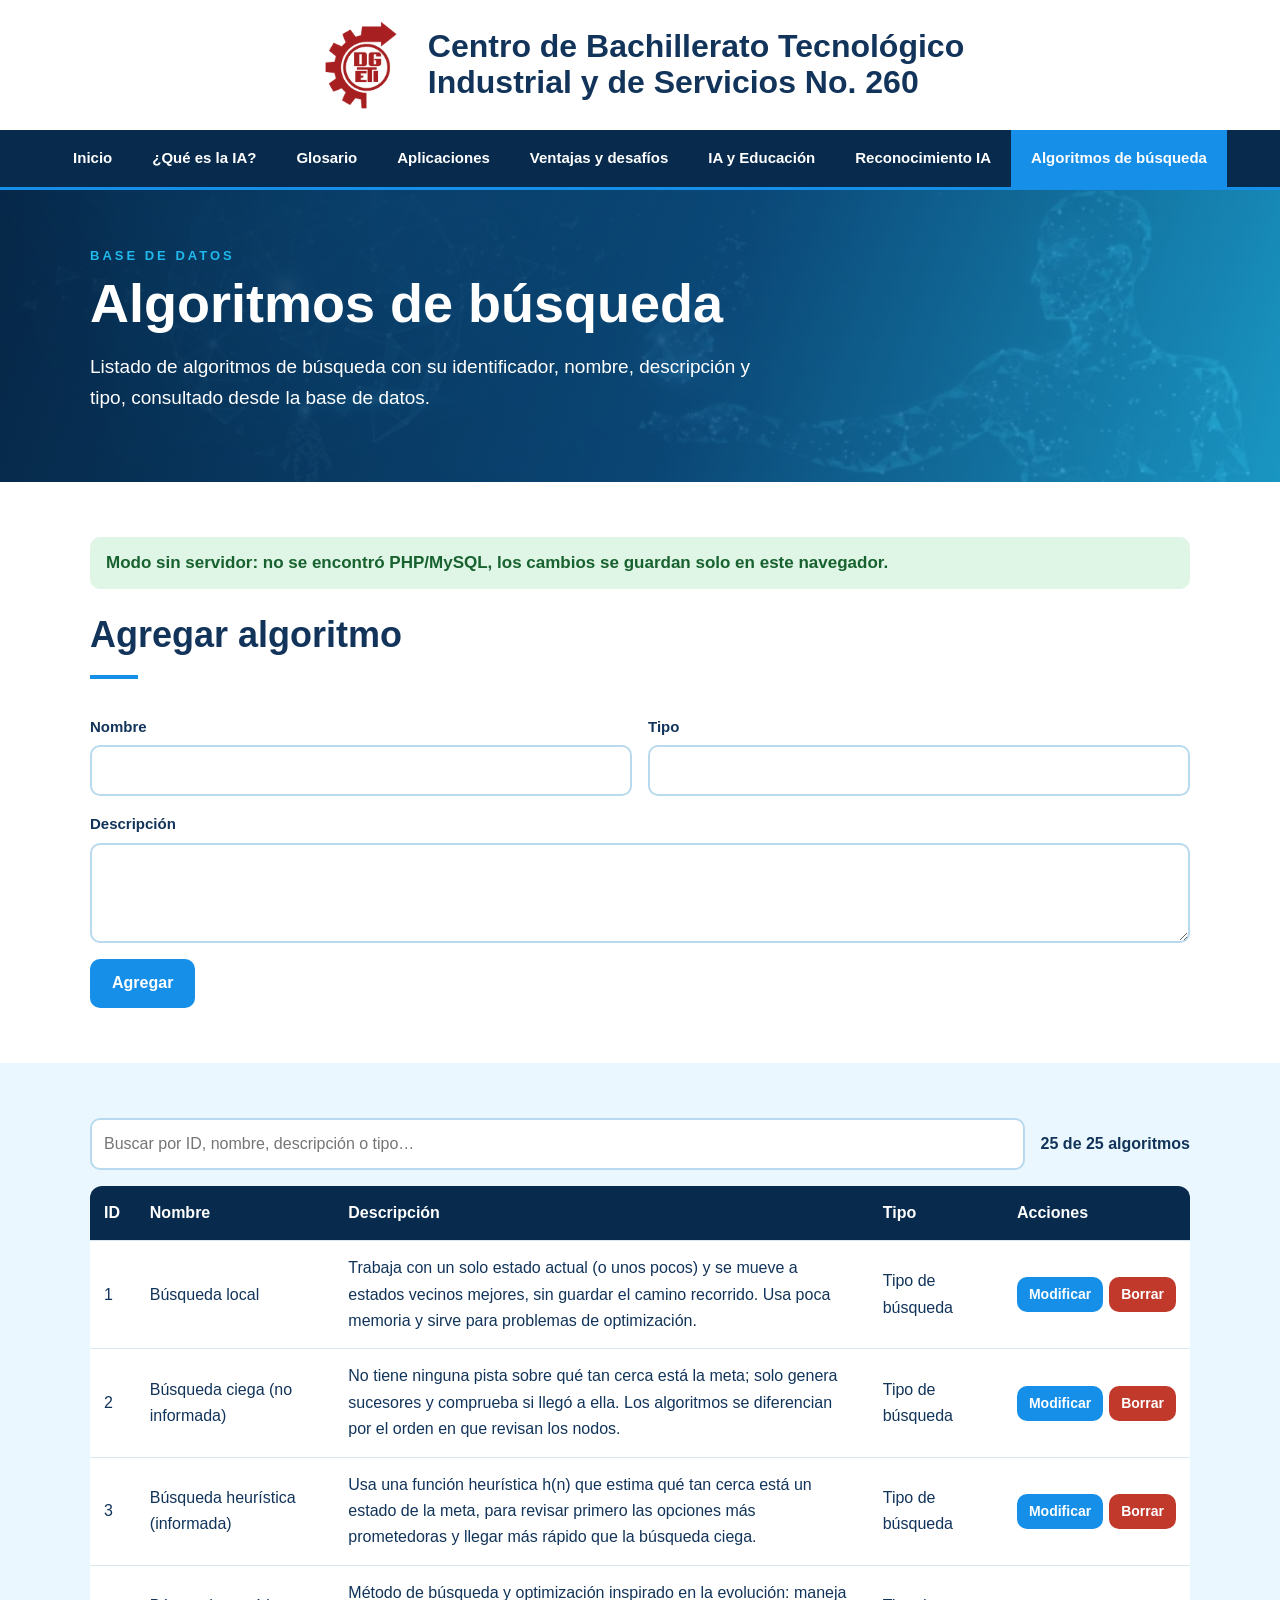
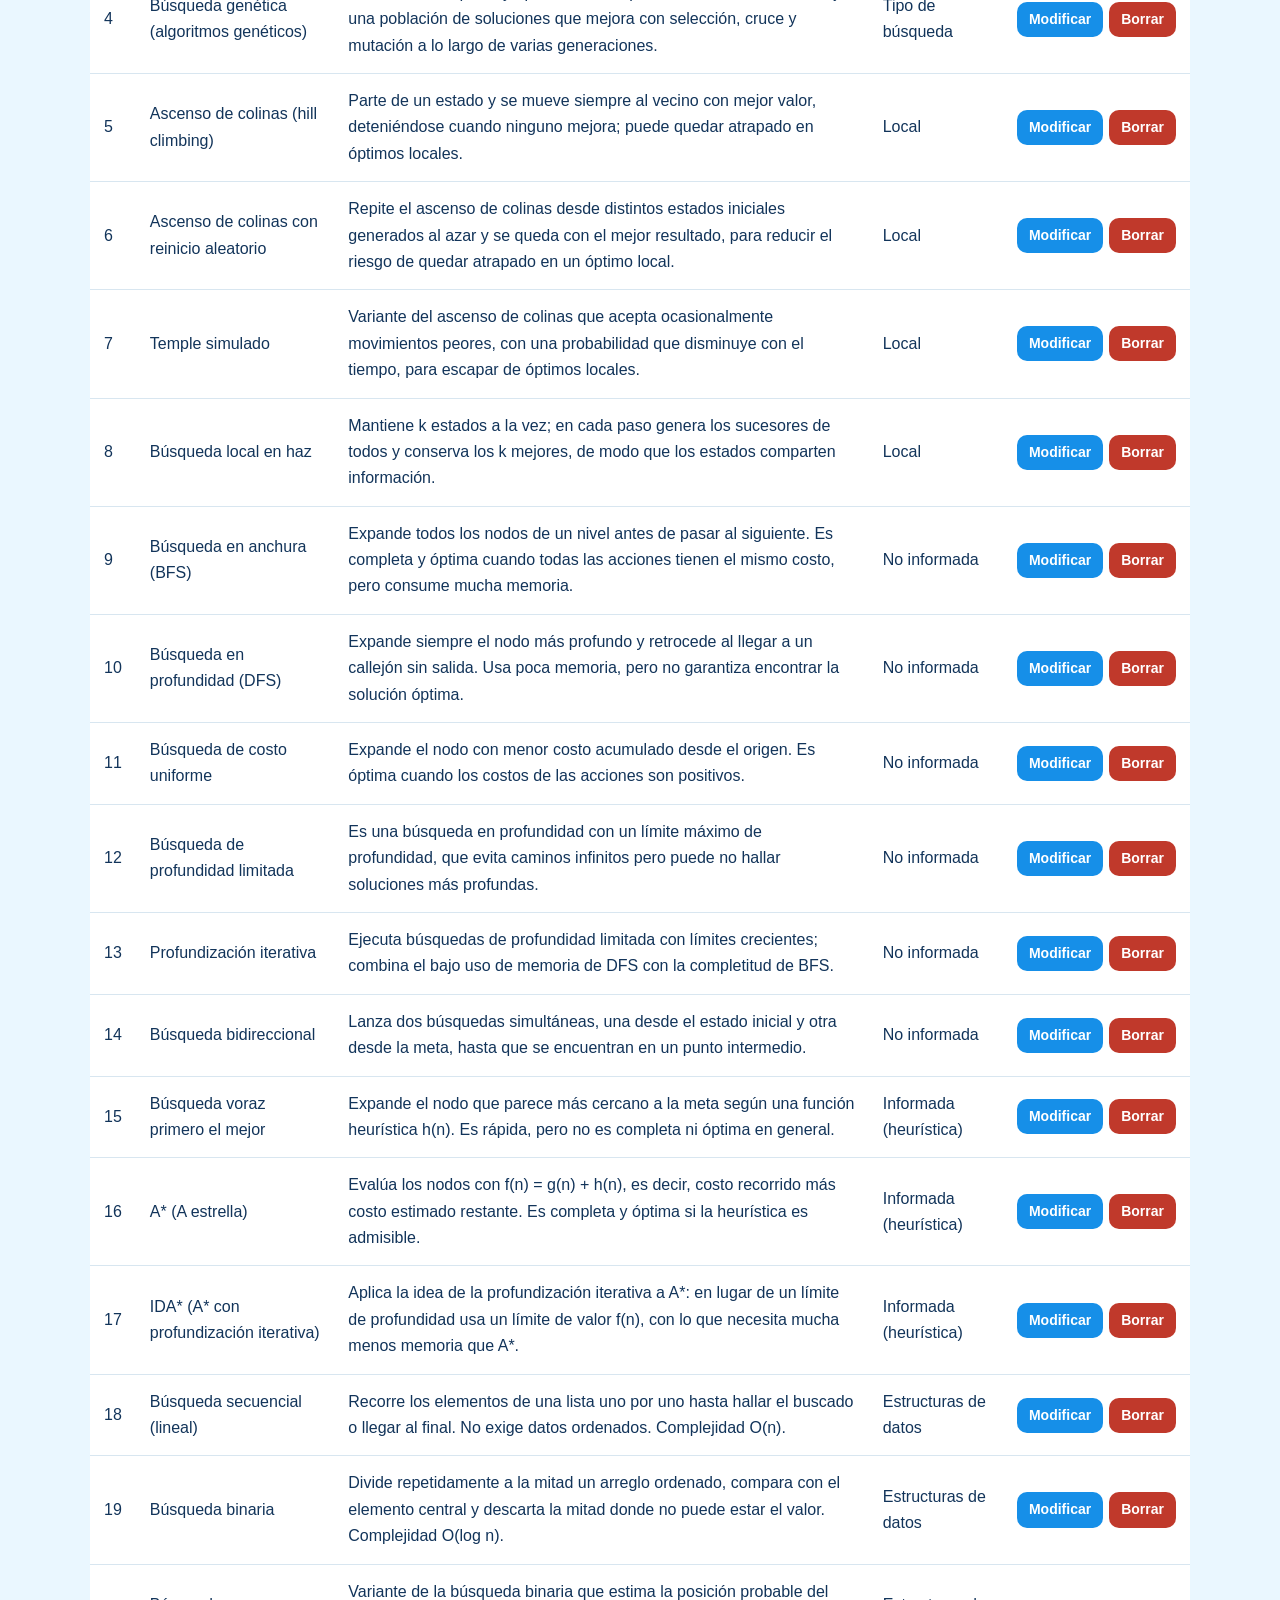
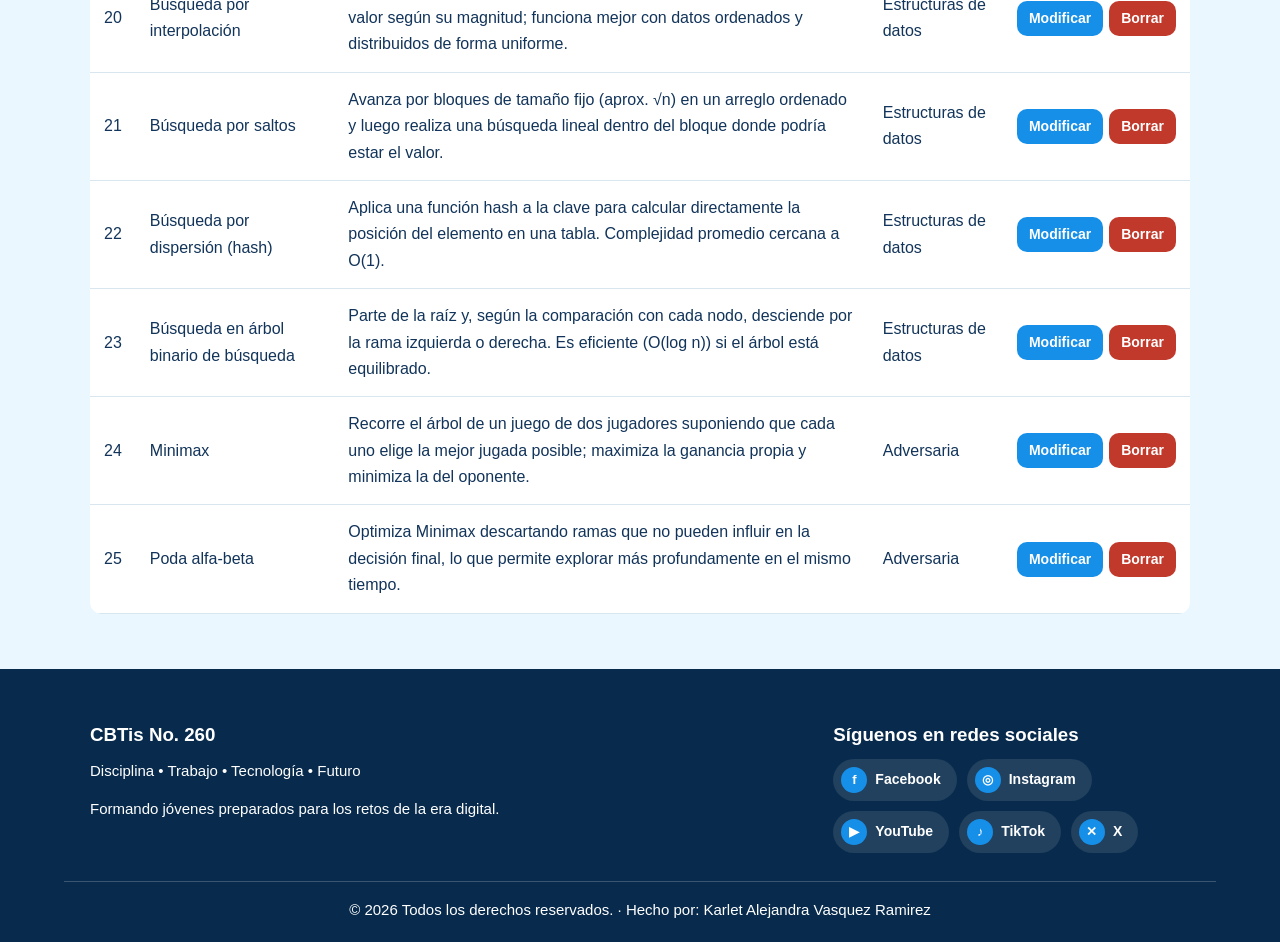
==== algoritmos-busqueda.html @ ece52bb1 "Add files via upload" ====
<!DOCTYPE html>
<html lang="es"><head><meta charset="UTF-8">
<meta name="viewport" content="width=device-width, initial-scale=1.0">
<meta name="theme-color" content="#082b4d">
<meta name="description" content="Algoritmos de búsqueda: sitio educativo sobre Inteligencia Artificial del CBTis No. 260.">
<link rel="manifest" href="manifest.json"><link rel="icon" href="imagenes/icons/icon-192.png">
<link rel="apple-touch-icon" href="imagenes/icons/icon-192.png">
<link rel="stylesheet" href="css/estilos.css"><title>Algoritmos de búsqueda | IA CBTis 260</title></head>
<body>
<!-- ENCABEZADO -->
<header class="encabezado"><img class="logo" src="imagenes/logo.png" alt="Logo CBTis">
<div class="institucion"><span>Centro de Bachillerato Tecnológico</span><span>Industrial y de Servicios No. 260</span></div></header>
<!-- BARRA DE NAVEGACIÓN -->
<nav class="barra" aria-label="Principal"><div class="nav"><a href="index.html">Inicio</a><a href="que-es-la-ia.html">¿Qué es la IA?</a><a href="glosario.html">Glosario</a><a href="aplicaciones.html">Aplicaciones</a><a href="ventajas-y-desafios.html">Ventajas y desafíos</a><a href="ia-y-educacion.html">IA y Educación</a><a href="reconocimiento.html">Reconocimiento IA</a><a href="algoritmos-busqueda.html" class="activo" aria-current="page">Algoritmos de búsqueda</a></div></nav>
<!-- CUERPO -->
<main><section class="banner"><div class="wrap"><span class="kicker">BASE DE DATOS</span><h1>Algoritmos de búsqueda</h1><p>Listado de algoritmos de búsqueda con su identificador, nombre, descripción y tipo, consultado desde la base de datos.</p></div></section>
<section class="sec"><div class="wrap">
<p id="aviso-algoritmos" class="aviso" role="alert" hidden></p>
<form id="form-algoritmo" class="form-alg" autocomplete="off"><h2 id="titulo-form">Agregar algoritmo</h2>
<input type="hidden" id="f-id">
<label>Nombre<input id="f-nombre" maxlength="100" required></label>
<label>Tipo<input id="f-tipo" maxlength="50" list="tipos" required></label><datalist id="tipos"></datalist>
<label class="ancho">Descripción<textarea id="f-descripcion" rows="3" required></textarea></label>
<div class="ancho"><button type="submit" id="guardar" class="btn">Agregar</button> <button type="button" id="cancelar" class="btn gris-b" hidden>Cancelar</button></div>
</form></div></section>
<section class="sec gris"><div class="wrap">
<div class="barra-bus"><input id="buscar" type="search" placeholder="Buscar por ID, nombre, descripción o tipo…" aria-label="Buscar algoritmos"><span id="contador"></span></div>
<div class="tabla"><table><thead><tr><th>ID</th><th>Nombre</th><th>Descripción</th><th>Tipo</th><th>Acciones</th></tr></thead><tbody id="cuerpo-algoritmos"><tr><td colspan="5">Cargando…</td></tr></tbody></table></div></div></section>
</main>
<!-- PIE DE PÁGINA -->
<footer class="pie"><div class="pie-grid">
<div><h3>CBTis No. 260</h3><p>Disciplina • Trabajo • Tecnología • Futuro</p><p>Formando jóvenes preparados para los retos de la era digital.</p></div>
<div><h3>Síguenos en redes sociales</h3><div class="redes"><a class="red" href="https://www.facebook.com/" target="_blank" rel="noopener noreferrer"><b>f</b>Facebook</a><a class="red" href="https://www.instagram.com/" target="_blank" rel="noopener noreferrer"><b>◎</b>Instagram</a><a class="red" href="https://www.youtube.com/" target="_blank" rel="noopener noreferrer"><b>▶</b>YouTube</a><a class="red" href="https://www.tiktok.com/" target="_blank" rel="noopener noreferrer"><b>♪</b>TikTok</a><a class="red" href="https://x.com/" target="_blank" rel="noopener noreferrer"><b>✕</b>X</a></div></div></div>
<p class="credito">© 2026 Todos los derechos reservados. · Hecho por: Karlet Alejandra Vasquez Ramirez</p></footer>
<script src="js/main.js"></script><script src="js/datos-iniciales.js"></script><script src="js/algoritmos.js"></script></body></html>
---- css/estilos.css ----
:root{--az:#082b4d;--az2:#12345a;--ac:#168fe8;--cy:#20b9ed;--gris:#eaf7ff;--tx:#12345a}
*{box-sizing:border-box;margin:0;padding:0}html{scroll-behavior:smooth}
body{font-family:Arial,Helvetica,sans-serif;color:var(--tx);line-height:1.65;background:#fff}
a{color:var(--ac)}img{max-width:100%;display:block}.wrap{max-width:1100px;margin:auto}
.encabezado{display:flex;align-items:center;justify-content:center;gap:22px;padding:20px 5%;background:#fff}
.logo{width:90px;height:90px;object-fit:contain}.institucion span{display:block;font-weight:bold;font-size:clamp(17px,3.2vw,32px);line-height:1.12}
.barra{position:sticky;top:0;z-index:1000;background:var(--az);border-bottom:3px solid var(--ac)}
.nav{display:flex;justify-content:center;overflow-x:auto;scrollbar-width:none}.nav::-webkit-scrollbar{display:none}
.nav a{color:#fff;text-decoration:none;font-weight:bold;font-size:15px;padding:16px 20px;white-space:nowrap;transition:.25s}
.nav a:hover,.nav a.activo{background:var(--ac)}
.kicker{display:block;letter-spacing:3px;font-size:13px;font-weight:bold;color:var(--cy);margin-bottom:8px}
.hero,.banner{color:#fff;background:linear-gradient(110deg,rgba(6,40,73,.93),rgba(12,79,130,.88) 55%,rgba(32,185,237,.8)),url(../imagenes/banner-ia.jpg) center/cover,#0c4f82}
.hero{background:linear-gradient(110deg,rgba(6,40,73,.9),rgba(12,79,130,.82) 55%,rgba(32,185,237,.7)),url(../imagenes/fondo-inicio.jpg) center/cover,#0c4f82}
.hero{padding:60px 5%}.hero-grid{display:flex;align-items:center;gap:40px}.hero-grid>*{flex:1}
.hero h1,.banner h1{font-size:clamp(30px,5.5vw,54px);line-height:1.08;margin:8px 0 18px}.hero p,.banner p{font-size:19px;max-width:700px}
.hero img{max-height:380px;object-fit:contain}.banner{padding:55px 5%}
.sec{padding:55px 5%}.gris{background:var(--gris)}
h2{font-size:clamp(26px,4vw,36px);margin-bottom:20px}h2:after{content:"";display:block;width:48px;height:4px;background:var(--ac);margin-top:10px}
h3{margin:6px 0 8px}p{margin-bottom:14px;font-size:17px}.centro{text-align:center;margin-top:30px}
.grid{display:grid;grid-template-columns:repeat(auto-fit,minmax(240px,1fr));gap:24px;margin-top:22px}
.card{background:#fff;border-radius:14px;padding:22px;box-shadow:0 4px 18px rgba(8,43,77,.1);overflow:hidden}
.card img{margin:-22px -22px 16px;width:calc(100% + 44px);height:170px;object-fit:cover}
.icono{width:54px;height:54px;border-radius:50%;background:var(--ac);display:flex;align-items:center;justify-content:center;font-size:26px;margin-bottom:10px}
.enlace{text-decoration:none;color:var(--tx);transition:.25s}.enlace:hover{transform:translateY(-5px);box-shadow:0 10px 26px rgba(8,43,77,.18)}
.video{position:relative;max-width:850px;margin:18px auto 0;aspect-ratio:16/9;border-radius:18px;overflow:hidden;box-shadow:0 8px 25px rgba(0,0,0,.18)}
.video iframe{width:100%;height:100%;border:0}
.split{display:grid;grid-template-columns:1fr 1fr;gap:32px;align-items:center}.split img{border-radius:16px;width:100%;max-height:340px;object-fit:cover}
[data-img].sin-imagen{display:none}
.caja{border-radius:14px;padding:22px 26px;background:#fff;border-left:6px solid var(--ac);box-shadow:0 4px 18px rgba(8,43,77,.08)}.caja.no{border-color:#e8833a}
li{margin:8px 0 8px 20px;font-size:17px}
.linea{border-left:4px solid var(--ac);padding-left:24px}.linea div{margin-bottom:18px;position:relative}
.linea div:before{content:"";position:absolute;left:-33px;top:6px;width:14px;height:14px;border-radius:50%;background:var(--cy);border:3px solid #fff;box-shadow:0 0 0 2px var(--ac)}
.linea b{font-size:20px;color:var(--ac)}.linea p{margin:0}
.tabla{overflow-x:auto}table{width:100%;border-collapse:collapse;background:#fff;border-radius:12px;overflow:hidden}
th,td{padding:14px;text-align:left;border-bottom:1px solid #d8e6f0}th{background:var(--az);color:#fff}
.pasos li{margin-bottom:12px}code{background:#d6eefc;padding:2px 6px;border-radius:5px}
.pie{background:var(--az);color:#fff;padding:45px 5% 20px}.pie-grid{max-width:1100px;margin:auto;display:grid;grid-template-columns:2fr 1fr;gap:30px}
.pie p{font-size:15px}.pie-links a{display:block;color:#bfe6ff;text-decoration:none;margin-bottom:6px}.pie-links a:hover{color:#fff}
.credito{text-align:center;border-top:1px solid rgba(255,255,255,.2);margin:28px 0 0;padding-top:16px}
.redes{display:flex;flex-wrap:wrap;gap:10px}
.red{display:inline-flex;align-items:center;gap:8px;padding:8px 16px 8px 8px;border-radius:30px;background:rgba(255,255,255,.1);color:#fff;text-decoration:none;font-weight:bold;font-size:14px;transition:.25s}
.red b{width:26px;height:26px;border-radius:50%;background:var(--ac);display:flex;align-items:center;justify-content:center;font-size:13px}
.red:hover{background:var(--ac);transform:translateY(-2px)}.pasos{margin-left:6px}
html{scroll-padding-top:70px}
.term{display:grid;grid-template-columns:1fr 1.1fr;align-items:center;margin:30px 0;background:#fff;border-radius:18px;overflow:hidden;box-shadow:0 6px 24px rgba(8,43,77,.12)}
.term-img{height:100%;min-height:270px;background:linear-gradient(135deg,#0c4f82,#20b9ed)}.term-img img{width:100%;height:100%;min-height:270px;object-fit:cover}
.term-txt{padding:26px 32px}.term:nth-of-type(even) .term-img{order:2}
.num{display:inline-flex;width:38px;height:38px;border-radius:50%;background:var(--ac);color:#fff;font-weight:bold;align-items:center;justify-content:center;font-size:14px}
.term h3{font-size:24px;margin:10px 0 2px}.en{display:block;color:var(--ac);font-weight:bold;font-size:14px;margin-bottom:12px}.term p{margin:0}
.rel div{border-radius:16px;padding:14px}.rel b{display:block;margin-bottom:10px}.n1{background:#cfeaff}.n2{background:#9fd3fb}.n3{background:#5db4f3}.n4{background:var(--az);color:#fff;font-weight:bold;text-align:center}
@media(max-width:800px){.hero-grid,.split,.pie-grid,.term{grid-template-columns:1fr;display:grid}.hero img{max-height:240px;margin:auto}
.encabezado{flex-direction:column;text-align:center;gap:10px}.logo{width:72px;height:72px}.term:nth-of-type(even) .term-img{order:0}.term-img,.term-img img{min-height:200px}.term-txt{padding:20px 22px}.nav{justify-content:flex-start}}

/* Algoritmos de búsqueda (CRUD) */
.form-alg{display:grid;grid-template-columns:1fr 1fr;gap:16px}.form-alg h2,.form-alg .ancho{grid-column:1/-1}
.form-alg label{font-weight:bold;font-size:15px}
.form-alg input,.form-alg textarea,.barra-bus input{display:block;width:100%;margin-top:6px;padding:11px 12px;font:inherit;font-weight:normal;border:2px solid #b9d9ee;border-radius:10px;color:var(--tx)}
.form-alg input:focus,.form-alg textarea:focus,.barra-bus input:focus{outline:none;border-color:var(--ac)}
.btn{background:var(--ac);color:#fff;border:0;border-radius:10px;padding:11px 22px;font:inherit;font-weight:bold;cursor:pointer;transition:.2s}.btn:hover{background:var(--az)}
.btn.peq{padding:6px 12px;font-size:14px}.btn.rojo{background:#c0392b}.btn.rojo:hover{background:#8e2a20}.btn.gris-b{background:#6b7f92}
.acciones{white-space:nowrap}.acciones .btn+.btn{margin-left:6px}
.barra-bus{display:flex;align-items:center;gap:16px;margin-bottom:16px;flex-wrap:wrap}.barra-bus input{flex:1;min-width:220px;margin:0}.barra-bus span{font-weight:bold}
.aviso{padding:12px 16px;border-radius:10px;font-weight:bold;margin-bottom:16px}.aviso.ok{background:#dff5e6;color:#17622f}.aviso.error{background:#fde2de;color:#8e2a20}
@media(max-width:800px){.form-alg{grid-template-columns:1fr}}
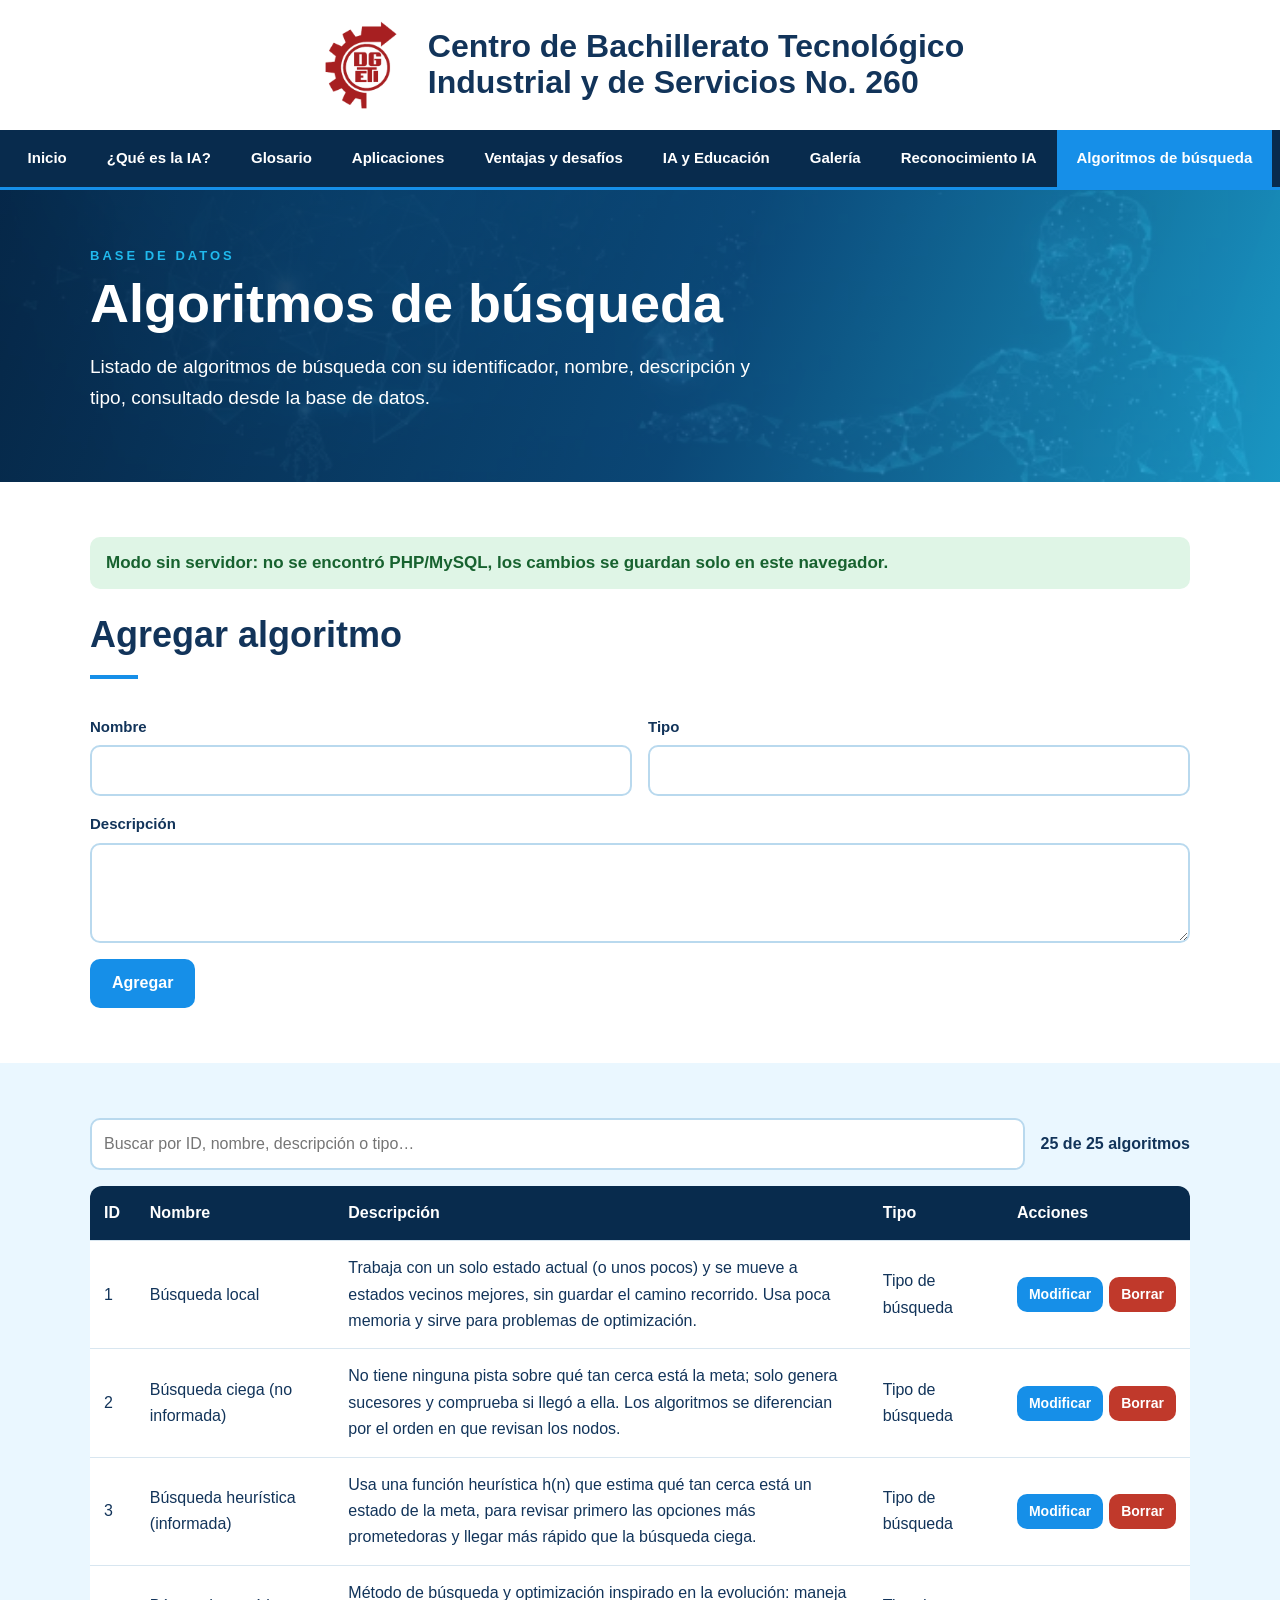
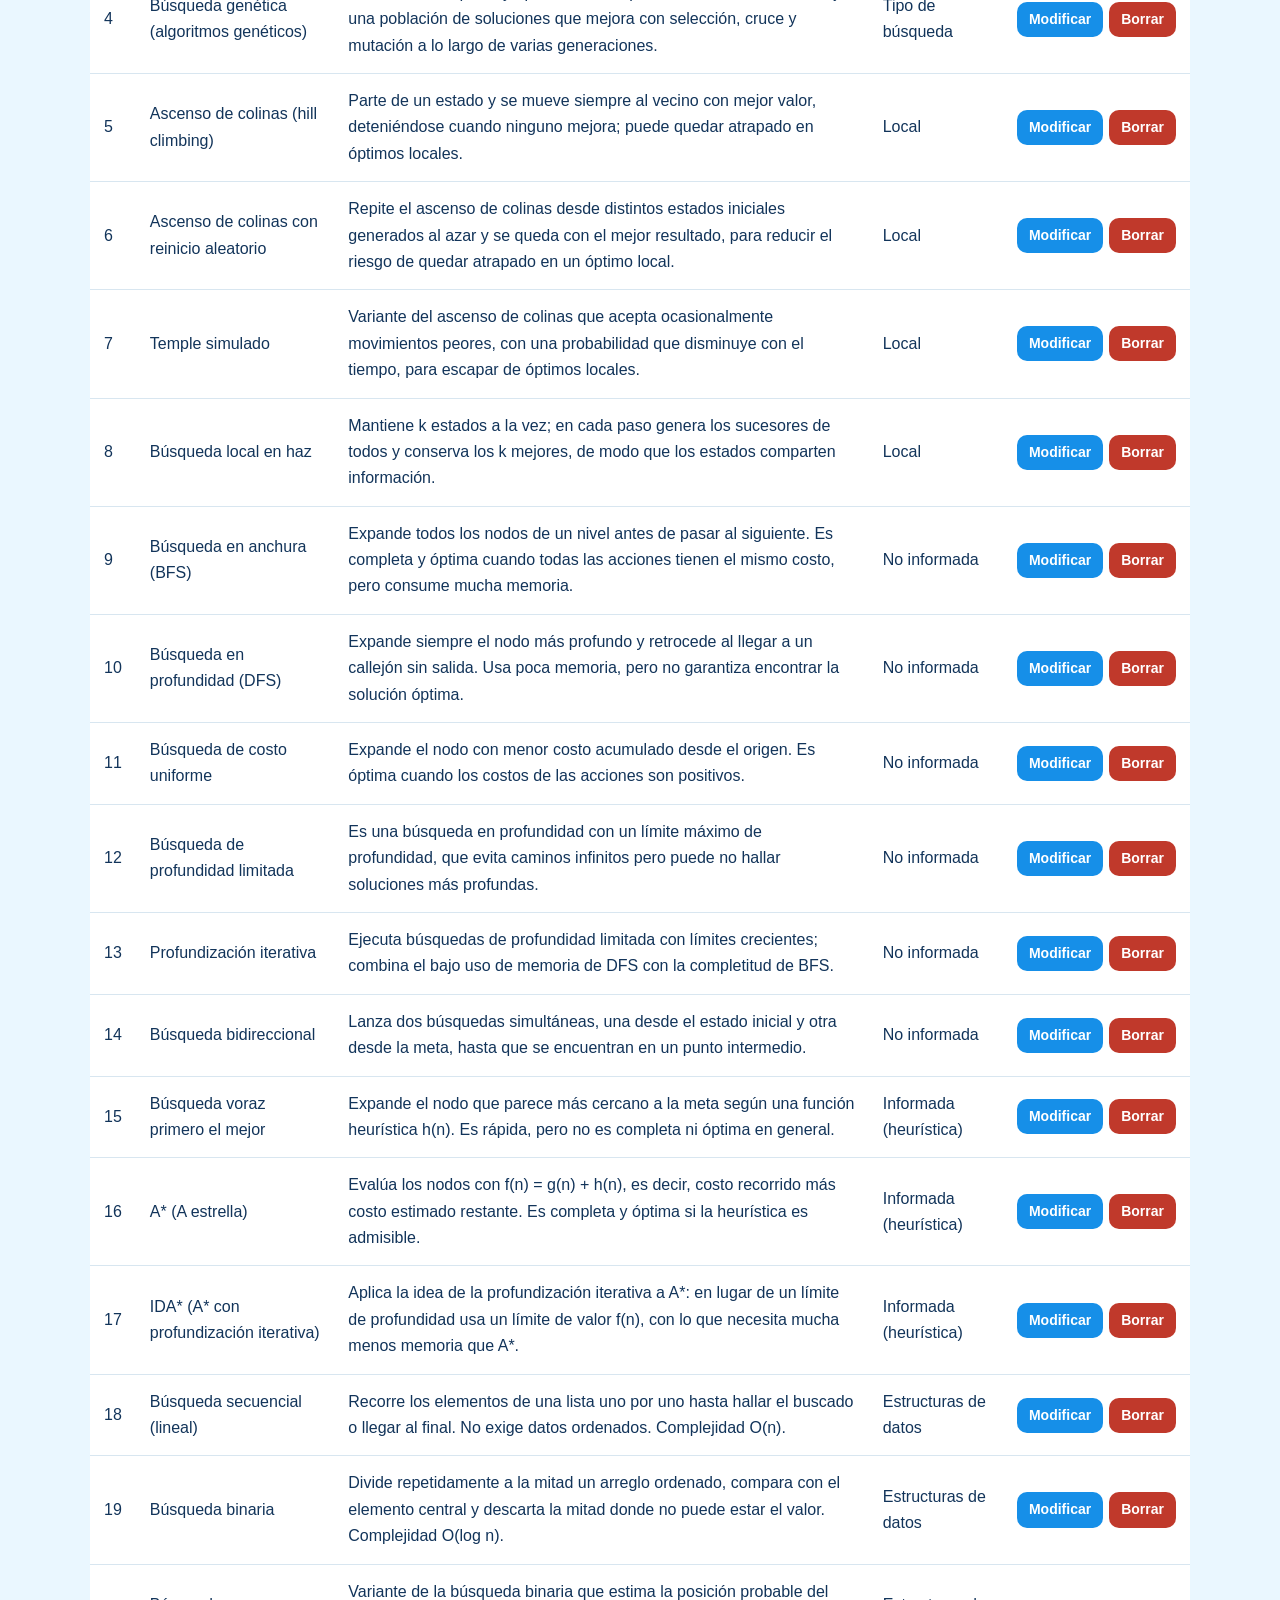
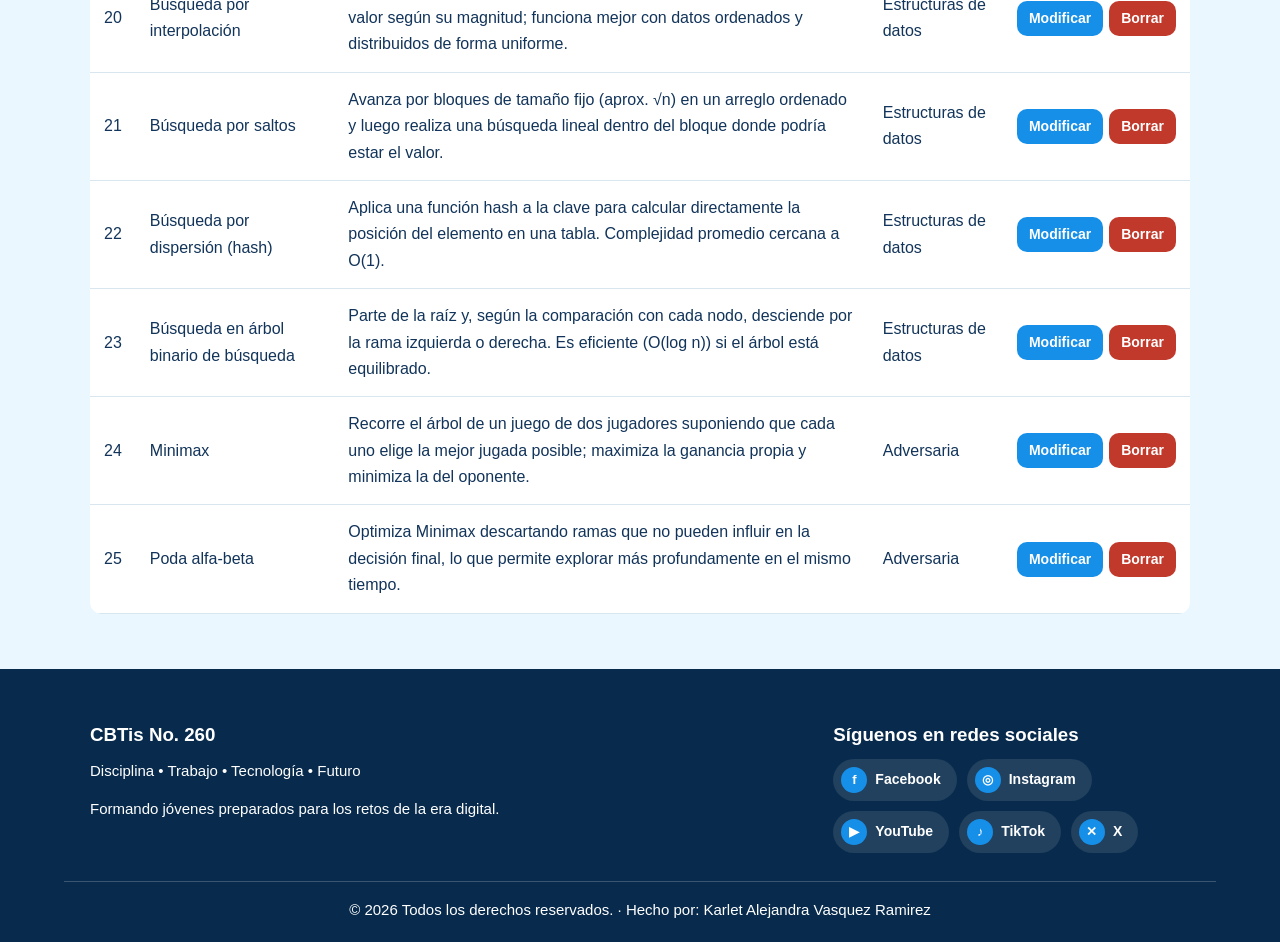
==== commit 943e9038: "Add files via upload" ====
--- a/algoritmos-busqueda.html
+++ b/algoritmos-busqueda.html
@@ -11,7 +11,7 @@
 <header class="encabezado"><img class="logo" src="imagenes/logo.png" alt="Logo CBTis">
 <div class="institucion"><span>Centro de Bachillerato Tecnológico</span><span>Industrial y de Servicios No. 260</span></div></header>
 <!-- BARRA DE NAVEGACIÓN -->
-<nav class="barra" aria-label="Principal"><div class="nav"><a href="index.html">Inicio</a><a href="que-es-la-ia.html">¿Qué es la IA?</a><a href="glosario.html">Glosario</a><a href="aplicaciones.html">Aplicaciones</a><a href="ventajas-y-desafios.html">Ventajas y desafíos</a><a href="ia-y-educacion.html">IA y Educación</a><a href="reconocimiento.html">Reconocimiento IA</a><a href="algoritmos-busqueda.html" class="activo" aria-current="page">Algoritmos de búsqueda</a></div></nav>
+<nav class="barra" aria-label="Principal"><div class="nav"><a href="index.html">Inicio</a><a href="que-es-la-ia.html">¿Qué es la IA?</a><a href="glosario.html">Glosario</a><a href="aplicaciones.html">Aplicaciones</a><a href="ventajas-y-desafios.html">Ventajas y desafíos</a><a href="ia-y-educacion.html">IA y Educación</a><a href="galeria.html">Galería</a><a href="reconocimiento.html">Reconocimiento IA</a><a href="algoritmos-busqueda.html" class="activo" aria-current="page">Algoritmos de búsqueda</a></div></nav>
 <!-- CUERPO -->
 <main><section class="banner"><div class="wrap"><span class="kicker">BASE DE DATOS</span><h1>Algoritmos de búsqueda</h1><p>Listado de algoritmos de búsqueda con su identificador, nombre, descripción y tipo, consultado desde la base de datos.</p></div></section>
 <section class="sec"><div class="wrap">
--- a/css/estilos.css
+++ b/css/estilos.css
@@ -5,7 +5,7 @@
 .encabezado{display:flex;align-items:center;justify-content:center;gap:22px;padding:20px 5%;background:#fff}
 .logo{width:90px;height:90px;object-fit:contain}.institucion span{display:block;font-weight:bold;font-size:clamp(17px,3.2vw,32px);line-height:1.12}
 .barra{position:sticky;top:0;z-index:1000;background:var(--az);border-bottom:3px solid var(--ac)}
-.nav{display:flex;justify-content:center;overflow-x:auto;scrollbar-width:none}.nav::-webkit-scrollbar{display:none}
+.nav{display:flex;justify-content:flex-start;overflow-x:auto;scrollbar-width:none}/* centrado que no corta los primeros enlaces cuando el menú es más ancho que la pantalla */.nav>a:first-child{margin-left:auto}.nav>a:last-child{margin-right:auto}.nav::-webkit-scrollbar{display:none}
 .nav a{color:#fff;text-decoration:none;font-weight:bold;font-size:15px;padding:16px 20px;white-space:nowrap;transition:.25s}
 .nav a:hover,.nav a.activo{background:var(--ac)}
 .kicker{display:block;letter-spacing:3px;font-size:13px;font-weight:bold;color:var(--cy);margin-bottom:8px}
